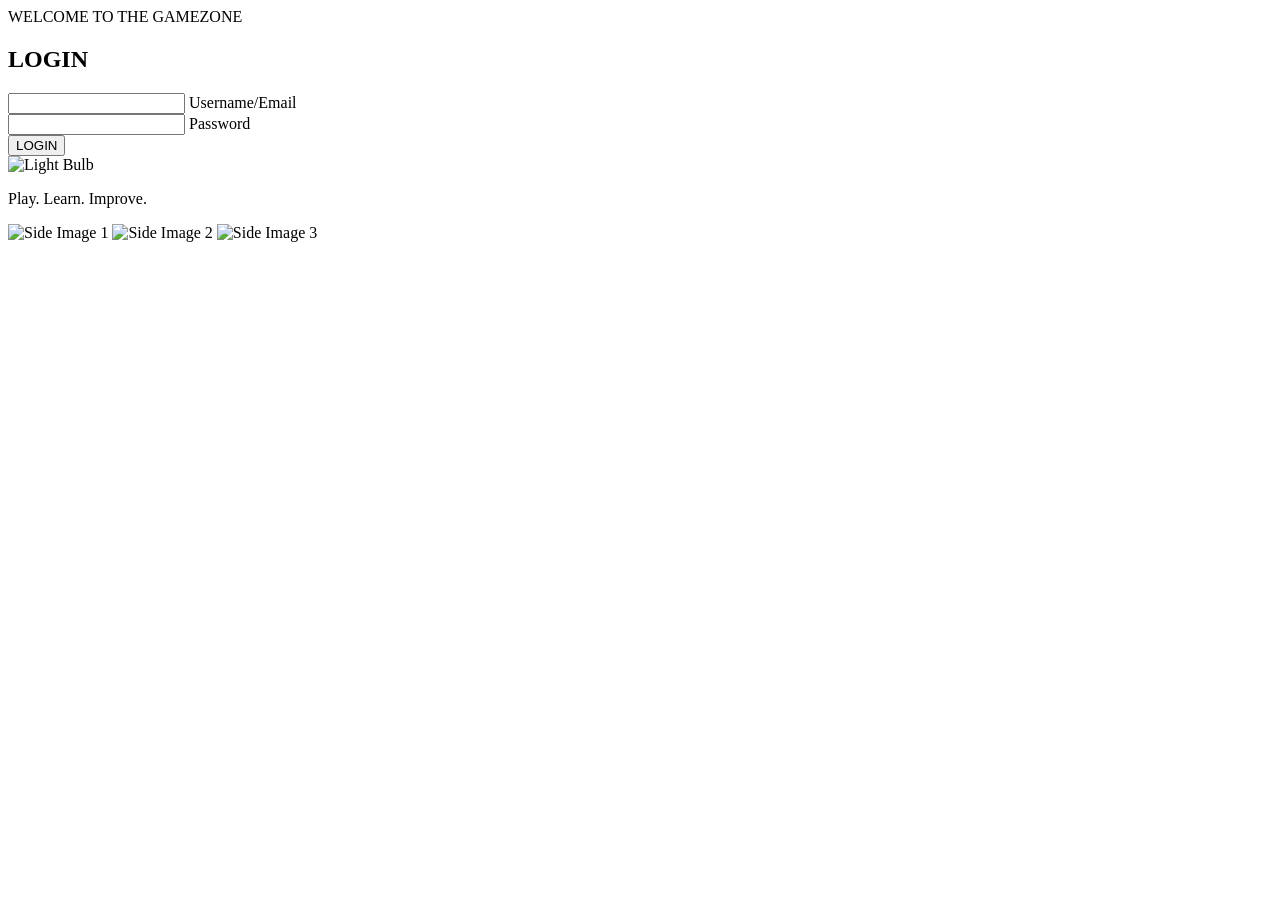
==== index.html @ 6c5111d1 "Add files via upload for the view" ====
<!DOCTYPE html>
<html lang="en">
<head>
    <meta charset="UTF-8">
    <meta name="viewport" content="width=device-width, initial-scale=1.0">
    <title>Gamezone Login Page</title>
    <link rel="stylesheet" href="../css/indexstyle.css">
 
</head>

<body>
    <div class="header">
        <div class="word" id="gamified">WELCOME TO THE GAMEZONE</div>
    </div>
    <div class="container">
        <div class="curve-shape"></div>
        <div class="form-box Login">
            <h2>LOGIN</h2>
            <form action="#" method="post">
               <div class="input-box">
                <input type="text" required>
                <label for="">Username/Email</label>
                <i class="fa-solid fa-user"></i>
               </div>
    
               <div class="input-box">
                <input type="password" required>
                <label for="">Password</label>
                <i class="fa-solid fa-lock"></i>
               </div>
               <div class="input-box">
                <button class="loginbtn" id="loginButton" type="button"onclick="redirectToHomepage()">LOGIN</button>
               </div>
               <!-- <div class="regi-link">
                <p>Don't have an account?<a href="Register Page.html" class="SignUpLink"> Sign Up Here!</a></p>
               </div> -->
            </form>
        </div>
          <div class="info-content Login">
            <div class="logocontainer">
                <img id="lightbulb" src="../images/Genius.png" alt="Light Bulb">
            </div>
            <p>Play. Learn. Improve.</p>
           <!-- <h2>WELCOME BACK TO MINDSYNC!</h2>
           <p> Continue playing and watch all your hard work pay off!</p> -->
          </div>
    </div>
    <div class="side-media">
        <img src="../images/side-image1.jpg" alt="Side Image 1" class="side-image">
        <img src="../images/side-image2.jpg" alt="Side Image 2" class="side-image">
        <img src="../images/side-image3.jpg" alt="Side Image 3" class="side-image">
    </div>
<script src=../js/indexscript.js></script>
</body>
</html>
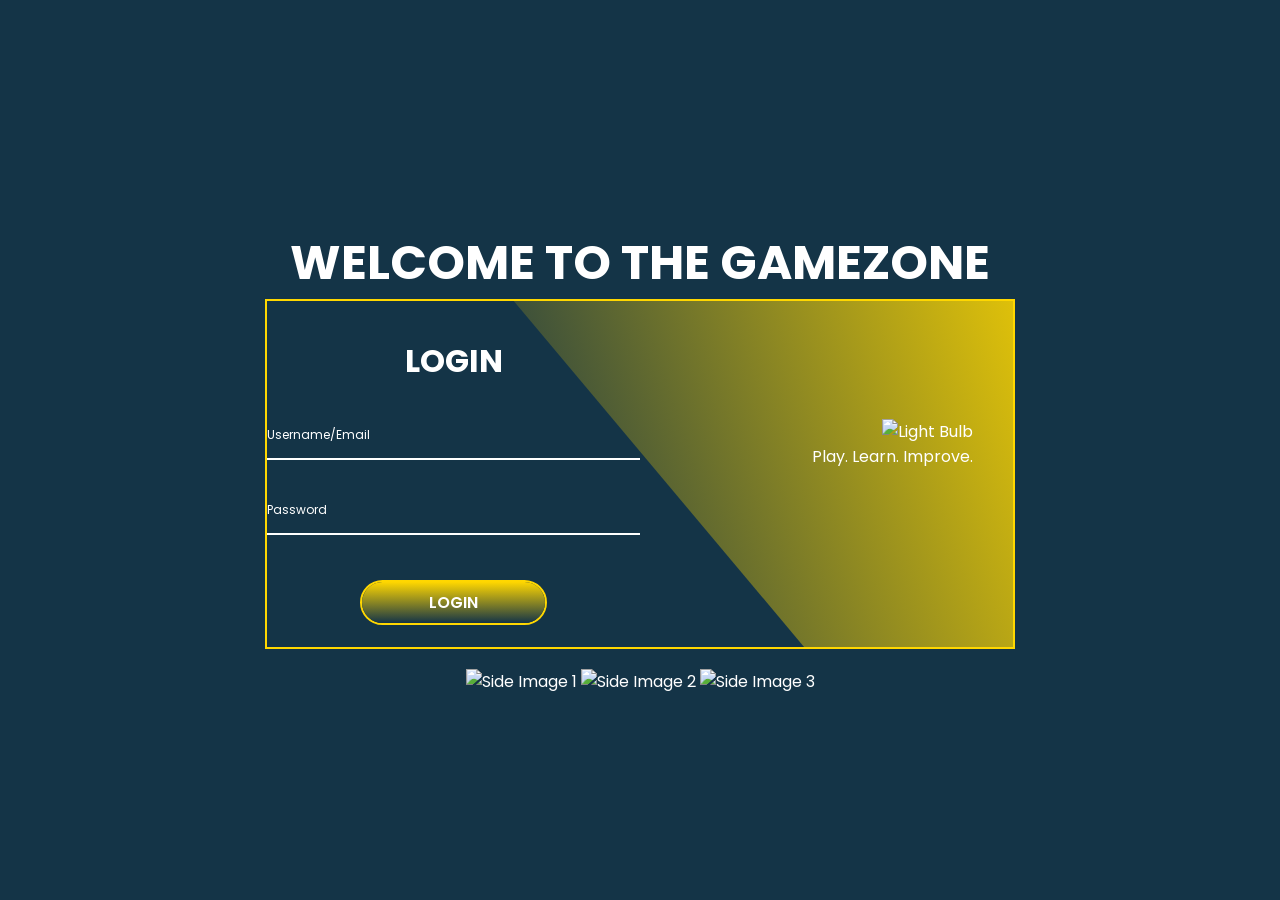
==== commit e1ca109e: "Update index.html" ====
--- a/index.html
+++ b/index.html
@@ -4,7 +4,7 @@
     <meta charset="UTF-8">
     <meta name="viewport" content="width=device-width, initial-scale=1.0">
     <title>Gamezone Login Page</title>
-    <link rel="stylesheet" href="../css/indexstyle.css">
+    <link rel="stylesheet" href="indexstyle.css">
  
 </head>
 
@@ -50,6 +50,6 @@
         <img src="../images/side-image2.jpg" alt="Side Image 2" class="side-image">
         <img src="../images/side-image3.jpg" alt="Side Image 3" class="side-image">
     </div>
-<script src=../js/indexscript.js></script>
+<script src=indexscript.js></script>
 </body>
-</html>+</html>
--- a/indexstyle.css
+++ b/indexstyle.css
@@ -0,0 +1,219 @@
+@import url('https://fonts.googleapis.com/css2?family=Poppins:wght@300;400;500;600;700&display=swap');
+
+* {
+    margin: 0;
+    padding: 0;
+    box-sizing: border-box;
+    font-family: "Poppins";
+    color: white;
+}
+
+body {
+    display: flex;
+    flex-direction: column;
+    justify-content: center;
+    align-items: center;
+    min-height: 100vh;
+    background: #143447;
+}
+
+.container {
+    position: relative;
+    width: 750px;
+    height:350px;
+    border: 2px solid gold;
+    /* box-shadow: 0 0 25px gold; */
+    animation: changeBoxShadowColor 5s infinite;
+    overflow: hidden;
+    text-align: center;
+    padding-top: 20px;
+    margin-bottom: 20px;
+}
+.container .form-box{
+    position: absolute;
+    top:0;
+    width: 50%;
+    height:100%;
+    display: flex;
+    justify-content: center;
+    flex-direction: column;
+}
+
+
+.form-box {
+    position: relative;
+    width: 100%;
+    display: flex;
+    justify-content: center;
+    flex-direction: column;
+}
+
+.form-box h2 {
+    font-size: 32px;
+    text-align: center;
+}
+
+.input-box {
+    position: relative;
+    width: 100%;
+    height: 50px;
+    margin-top: 25px;
+}
+
+.input-box input {
+    width: 100%;
+    height: 100%;
+    background: transparent;
+    border: none;
+    outline: none;
+    font-size: 12px;
+    color: #fff;
+    font-weight: 600;
+    border-bottom: 2px solid #fff;
+    padding-right: 23px;
+    transition: .5s;
+}
+
+.input-box input:focus,
+.input-box input:valid {
+    border-bottom: 2px solid gold;
+}
+
+.input-box label {
+    position: absolute;
+    top: 50%;
+    left: 0;
+    transform: translateY(-50%);
+    font-size: 12px;
+    color: #fff;
+    transition: .5s;
+}
+
+.input-box input:focus ~ label,
+.input-box input:valid ~ label {
+    top: -5px;
+    color: gold;
+}
+
+.input-box i {
+    position: absolute;
+    top: 50%;
+    right: 0;
+    transform: translateY(-50%);
+    font-size: 18px;
+    transition: .5s;
+}
+
+.input-box input:focus ~ i,
+.input-box input:valid ~ i {
+    top: -5px;
+    color: gold;
+}
+
+.loginbtn {
+    position: relative;
+    width: 50%;
+    height: 45px;
+    margin: 20px auto;
+    background: transparent;
+    border-radius: 40px;
+    cursor: pointer;
+    font-size: 16px;
+    font-weight: 600;
+    border: 2px solid gold;
+    overflow: hidden;
+    z-index: 1;
+}
+
+.loginbtn::before {
+    content: "";
+    position: absolute;
+    height: 300%;
+    width: 100%;
+    background: linear-gradient(#143447, gold, #143447, gold);
+    top: -100%;
+    left: 0;
+    z-index: -1;
+    transition: .5s;
+}
+
+.loginbtn:hover::before {
+    top: 0;
+}
+
+.info-content {
+    position: absolute;
+    top: 0;
+    height: 100%;
+    width: 50%;
+    display: flex;
+    justify-content: center;
+    flex-direction: column;
+}
+
+.info-content.Login {
+    right: 0;
+    text-align: right;
+    padding: 0 40px 60px 150px;
+}
+
+.info-content h2 {
+    text-transform: uppercase;
+    font-size: 36px;
+    line-height: 1.3;
+}
+
+.info-content p {
+    font-size: 16px;
+}
+
+.container .curve-shape {
+    position: absolute;
+    right: 0;
+    top: -5px;
+    height: 600px;
+    width: 850px;
+    background: linear-gradient(45deg, #143447, gold);
+    transform: rotate(10deg) skewY(40deg);
+    transform-origin: bottom right;
+}
+
+#lightbulb {
+    width: 200px;
+    transition: filter 0.3s ease;
+}
+
+#lightbulb:hover {
+    filter: brightness(1.5);
+}
+
+.header {
+    margin-top: 20px;
+    text-align: center;
+}
+
+.word {
+    font-size: 48px;
+    font-weight: bold;
+    color: gold;
+    cursor: pointer;
+}
+
+@keyframes changeBoxShadowColor {
+    0% {
+        box-shadow: 5px 5px 20px gold;
+    }
+    25% {
+        box-shadow: 5px 5px 20px turquoise;
+    }
+    50% {
+        box-shadow: 5px 5px 20px green;
+    }
+    75% {
+        box-shadow: 5px 5px 20px white;
+    }
+    100% {
+        box-shadow: 5px 5px 10px red;
+    }
+}
+
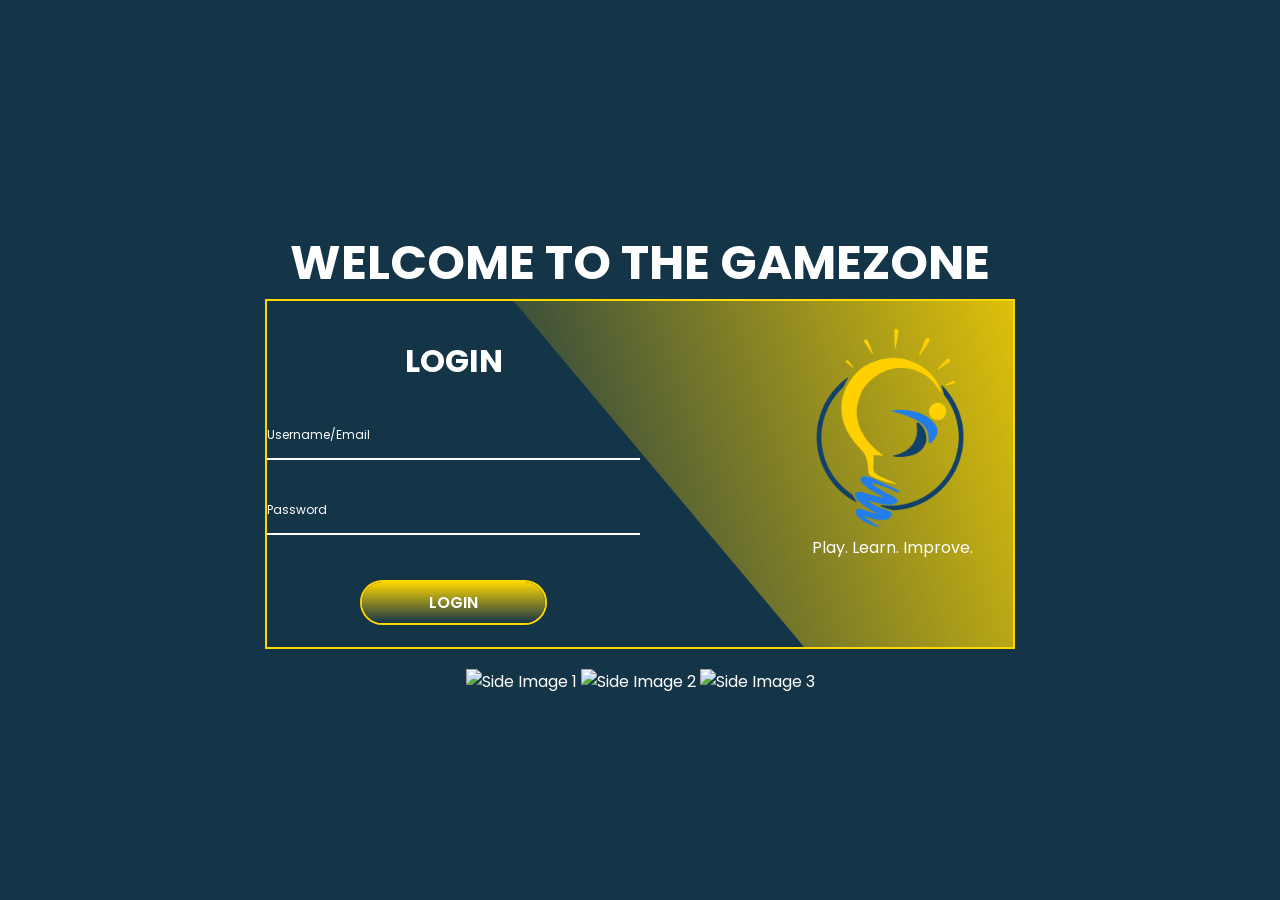
==== commit 5d225682: "Update index.html" ====
--- a/index.html
+++ b/index.html
@@ -38,7 +38,7 @@
         </div>
           <div class="info-content Login">
             <div class="logocontainer">
-                <img id="lightbulb" src="../images/Genius.png" alt="Light Bulb">
+                <img id="lightbulb" src="Genius.png" alt="Light Bulb">
             </div>
             <p>Play. Learn. Improve.</p>
            <!-- <h2>WELCOME BACK TO MINDSYNC!</h2>
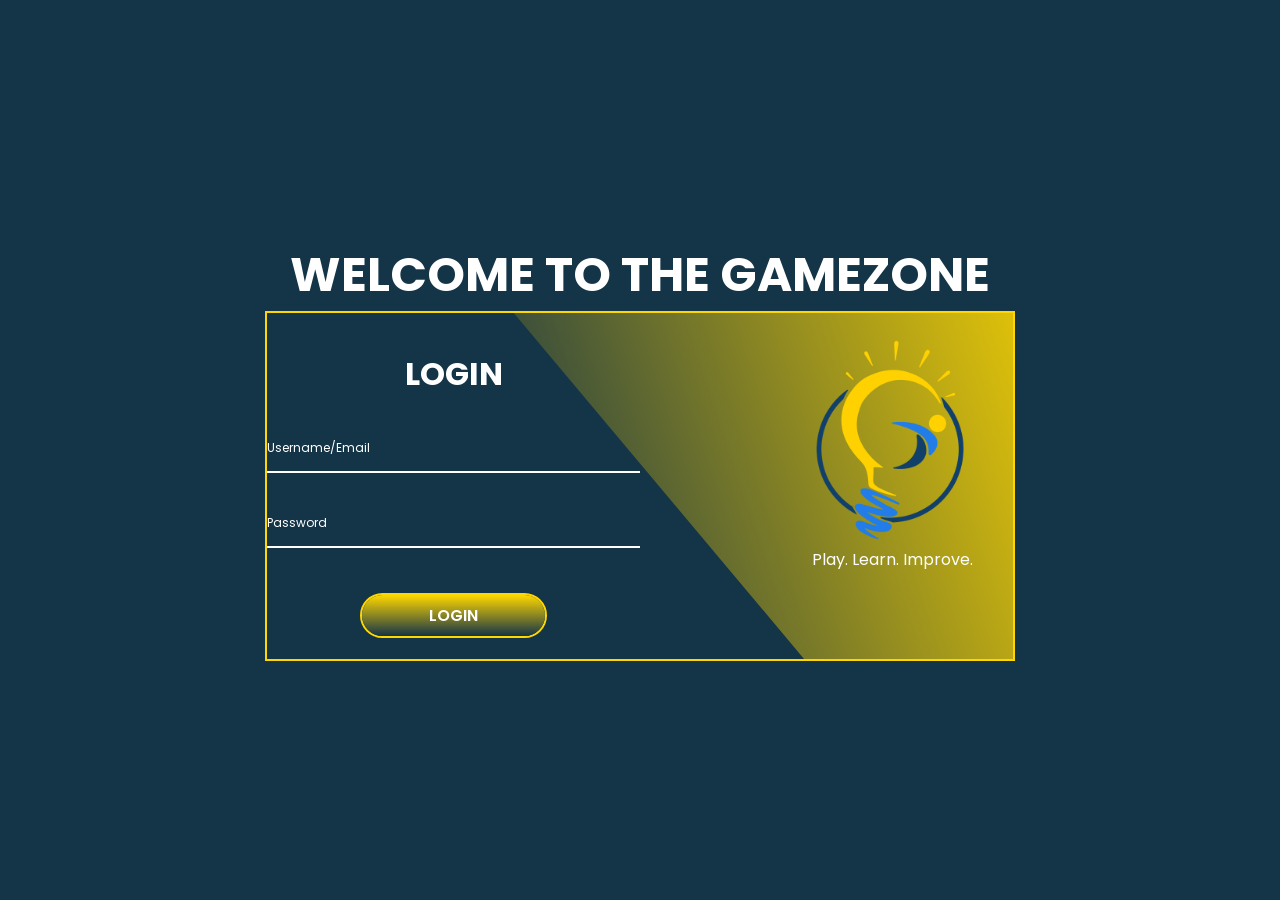
==== commit aecb6fec: "Update index.html" ====
--- a/index.html
+++ b/index.html
@@ -45,11 +45,11 @@
            <p> Continue playing and watch all your hard work pay off!</p> -->
           </div>
     </div>
-    <div class="side-media">
+<!--     <div class="side-media">
         <img src="../images/side-image1.jpg" alt="Side Image 1" class="side-image">
         <img src="../images/side-image2.jpg" alt="Side Image 2" class="side-image">
         <img src="../images/side-image3.jpg" alt="Side Image 3" class="side-image">
-    </div>
+    </div> -->
 <script src=indexscript.js></script>
 </body>
 </html>
